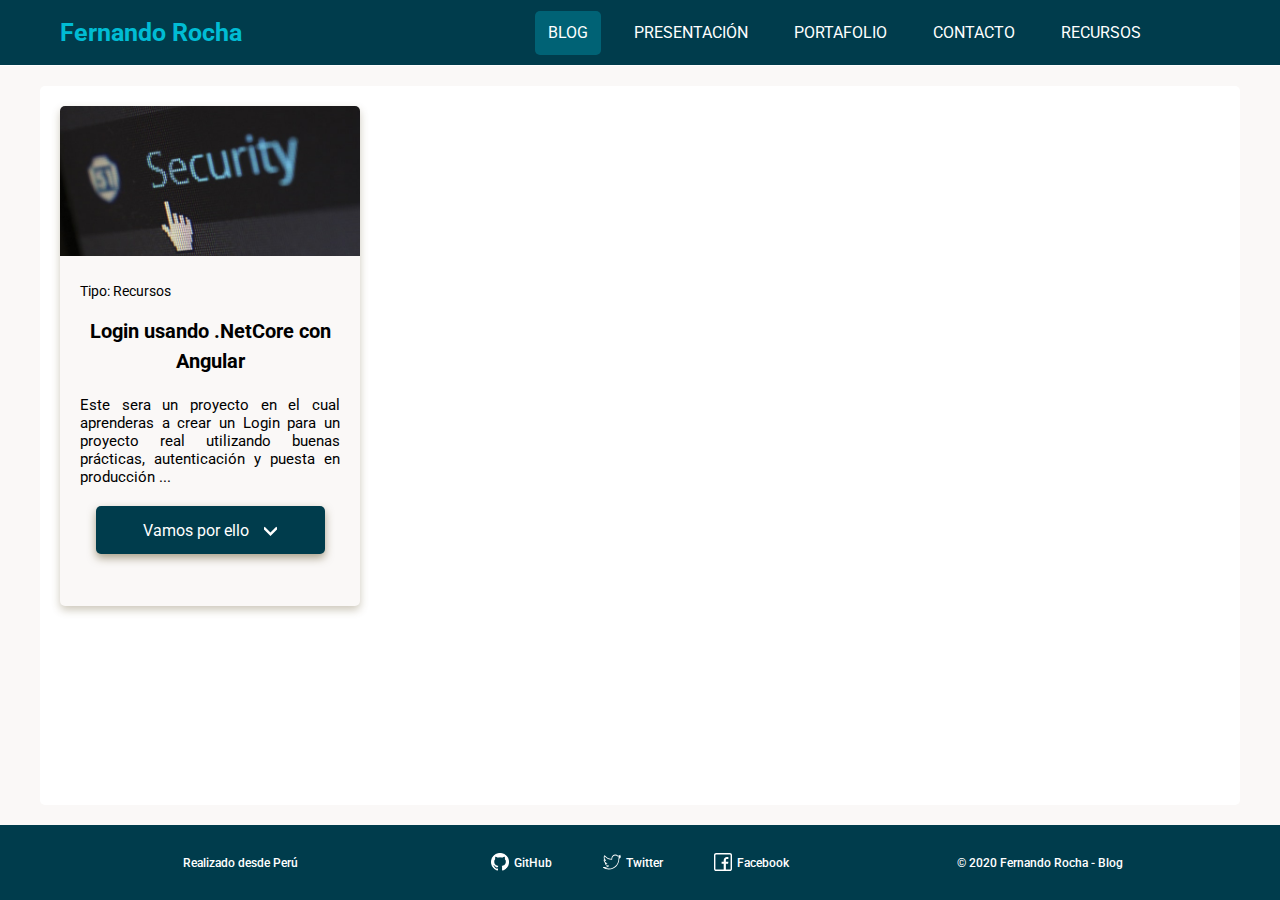
==== index.html @ 10b42d36 "Se agrega estilos para ordenar tarjetas y nueva pagina del blog" ====
<!DOCTYPE html>
<html lang="en">
    <head>
        <meta charset="UTF-8">
        <meta name="viewport" content="width=device-width, initial-scale=1.0">
        <title>Blog Fernando</title>
        <link rel="preconnect" href="https://fonts.gstatic.com">
        <link href="https://fonts.googleapis.com/css2?family=Roboto:wght@400;500;700&display=swap" rel="stylesheet">
        <link rel="stylesheet" href="./styles/styles.css">
        <link rel="stylesheet" href="./styles/blog.css">
        <link rel="stylesheet" href="./styles/blog-tablet.css" media="(min-width: 768px)">
        <link rel="stylesheet" href="./styles/tablet.css" media="(min-width: 768px)">
        <link rel="stylesheet" href="./styles/desktop.css" media="(min-width: 1024px)">
        <script src="script/nav_menu.js"></script>
    </head>
    <body>
        <header>
            <nav class="menu">
                <label class="menu_logo">Fernando Rocha</label>                
                <ul class="menu_items">
                    <li><a class="active" href="./index.html">Blog</a></li>
                    <li><a href="./presentacion.html">Presentación</a></li>
                    <li><a href="./portafolio.html">Portafolio</a></li>
                    <li><a href="./contacto.html">Contacto</a></li>
                    <li><a href="./recursos.html">Recursos</a></li>
                </ul>
                <span class="menu_btn"></span>
            </nav>
        </header>

        <main>
            <section class="main_container">
                <div class="main_container-header"></div>
                <h4>Tipo: Recursos</h4>
                <h3>Login usando .NetCore con Angular</h3>
                <p class="summary">
                    Este sera un proyecto en el cual aprenderas a crear un Login para un proyecto real 
                    utilizando buenas prácticas, autenticación y puesta en producción ...
                </p>
                <a href="./blog/Login-netcore-angular.html" class="main_container-button">Vamos por ello<span></span></a>
            </section>
        </main>

        <footer>
            <section class="footer_container">
                <section class="start">
                    <p>Realizado desde Perú</p>
                </section>
                <section class="middle">
                    <ul>
                        <li><span class="git"></span><a rel="noopener" href="https://github.com/frochaol" target="_blank">GitHub</a></li>
                        <li><span class="twitter"></span><a rel="noopener" href="https://twitter.com/frochaol" target="_blank">Twitter</a></li>
                        <li><span class="facebook"></span><a rel="noopener" href="https://www.facebook.com/frochaolivera/" target="_blank">Facebook</a></li>
                    </ul>
                </section>
                <section class="end">
                    <p>© 2020 Fernando Rocha - Blog</p>
                </section>
            </section>
        </footer>
    </body>
</html>
---- styles/styles.css ----
/* Orden de estilos
1. Posicionamiento
2. Modelo de caja
3. Tipografía
4. Visuales
5. Otros
*/

:root { 
    --primary-color: #003C4C;
    --secondary-color: #00BCD4;
    --just-white: #FFFFFF;
    --off-white: #FAF8F7;
}

*, *::before, *::after {
    box-sizing: border-box;
    margin: 0px;
    padding: 0px;
    outline: 0px;
}

html {
    font-size: 62.5%;
    font-family: 'Roboto', sans-serif;
}

body {
    background-color: var(--off-white);
}

/* Estilos barra de navegación */
header {
    background-color: var(--primary-color);
    border-bottom: 1px solid var(--just-white);
}

.menu {
    display: flex;
    justify-content: space-between;
    align-items: center;    
    height: 65px;
    width: 100%;    
}

.menu_logo {
    color: var(--secondary-color);
    font-size: 2.5rem;
    padding: 0 20px;
    font-weight: bold;
}

.menu_items {
    position: fixed;
    width: 100%;
    height: calc(100% - 65px);
    background: var(--secondary-color);
    top: -100vh;
    text-align: center;
    transition: all .4s;
    flex-direction: column;
    list-style: none;
}

.menu_items li {
    padding: 10px 0px 10px 0px;
    line-height: 3rem;
}

.menu_items li a {
    font-size: 2rem;
    color: var(--just-white);
    font-weight: bold;
    text-decoration: none;
    text-transform: uppercase;
}

.menu_items li:hover {
    background: none;
    background-color: rgba(0, 0, 0, .3);
}

.menu_btn {
    display: inline-flex;
    margin-right: 30px;
    width: 30px;
    height: 30px;
    cursor: pointer;
    background-image: url('../assets/icons/menu.svg');
    background-position: center;
    background-repeat: no-repeat;
}

ul.menu_show {
    top: 66px;
}

/* Estilos Main */

main {
    margin: 20px auto;
    width: 100%;
    max-width: 1200px;
    min-width: 320px;
    /* 186 pixeles es la suma del nav + footer */
    min-height: calc(100vh - 181px);
    background: var(--just-white);
    border-radius: 5px;
}

/* Estilos Footer */
footer {
    width: 100%;
    background-color: var(--primary-color);
}

.footer_container {
    display: flex;
    flex-direction: column;
    width: 100%;    
    height: 100%;    
}

.footer_container section {
    display: flex;
    flex-direction: column;
    width: 100%;
    height: 25px;
    justify-content: center;
    align-items: center;
}

.footer_container p {
    font-size: 1.2rem;
    font-weight: 500;
    color: var(--just-white);    
}

.footer_container .middle ul {
    display: flex;
    flex-direction: row;    
    justify-content: space-evenly;
    width: 100%;
    font-size: 1.4rem;
    font-weight: 500;
    line-height: 1.8rem;
    list-style: none;
}

.middle li {
    display: flex;
    align-items: center;    
    text-decoration: none;
    color: var(--just-white);
}

.middle a {
    text-decoration: none;
    color: var(--just-white);
    font-size: 1.2rem;
}

.middle span {
    display: inline-block;
    width: 18px;
    height: 18px;
    margin-right: 5px;
    margin-bottom: 2px;
    background-position: center;
    background-repeat: no-repeat;
    background-size: cover;
}

.git {
    background-image: url('../assets/icons/github.png');
}

.twitter {
    background-image: url('../assets/icons/twitter.svg');
}

.facebook {
    background-image: url('../assets/icons/facebook.svg');
}
---- styles/blog.css ----
main {
    display: flex;
    flex-direction: column;    
    justify-content: flex-start;
}

.main_container {
    margin: 20px auto;
    min-height: 450px;
    max-width: 300px;
    background-color: var(--off-white);
    border-radius: 5px;
    box-shadow: 0px 4px 8px rgba(89, 73, 30, 0.3);
}

.main_container-header {
    width: 100%;
    height: 150px;    
    margin-bottom: 20px;
    border-radius: 5px 5px 0px 0px;
    background-image: url('../assets/images/header1.jpg');
    background-size: cover;
    background-position: center;
    background-repeat: no-repeat;
}

.main_container h4 {
    padding-left: 20px;
    font-size: 1.4rem;
    font-weight: 400;
    line-height: 30px;
}

.main_container h3 {
    padding-bottom: 20px;
    padding-top: 10px;
    margin: 0 10px;
    font-weight: bold;
    font-size: 2rem;
    line-height: 30px;
    text-align: center;
}

.main_container .summary {
    margin-right: 20px;
    margin-left: 20px;
    margin-bottom: 10px;
    text-align: justify;
    font-size: 1.5rem;
}

.main_container a {
    font-size: 1.6rem;
    color: var(--just-white);
    text-decoration: none;
    text-align: center;
}

.main_container-button {
    display: block;
    margin: 20px auto;
    padding: 15px;
    width: 229px;
    height: 48px;
    border-radius: 5px;
    background-color: var(--primary-color);
    box-shadow: 0px 4px 8px rgba(89, 73, 30, 0.5);
}

.main_container-button span {
    display: inline-block;
    width: 13px;
    height: 10px;
    margin-left: 15px;
    background-image: url('../assets/icons/down-arrow.svg');
    background-size: cover;
    background-position: center;
    background-repeat: no-repeat;
}
---- styles/blog-tablet.css ----
main {
    display: flex;
    flex-direction: row;
}

.main_container {
    margin: 20px 20px;
    max-height: 500px;
}
---- styles/tablet.css ----
.menu_logo {
    font-size: 1.8rem;
    width: 100%;
}

.menu_items {
    display: flex;
    position: static;
    flex-direction: row;
    height: 65px;
    background: none;    
    justify-content: center;
    align-items: center;
}

.menu_items li {
    margin: 0 10px;
    border-radius: 3px;
}

.menu_items li a {
    display: block;
    padding: 7px 13px;
    font-size: 1.2rem;
    font-weight: 400;
    border-radius: 5px 5px 5px 5px;
}

/* Quitamos el hover del Li visible de mejor manera 
para el dispositivo mayor a celular y solo se agrega
a la etiqueta 'a' */
.menu_items li:hover {
    background: none;
}

.menu_items a:hover , a.active {
    background-color: rgba(0, 188, 212, .3);
}

.menu_btn {
    display: none;
}

/* Footer */ 

.footer_container {
    flex-direction: row;
    align-items: center;
    justify-content: center;
    height: 75px;
}
---- styles/desktop.css ----
.menu {
    max-width: 1200px;
    margin: auto;
}
.menu_logo {
    font-size: 2.5rem;
    width: 50%;
}

.menu_items li a {
    font-size: 1.6rem;
}

/* Footer */
.footer_container {
    max-width: 1200px;
    margin: 0 auto;
}
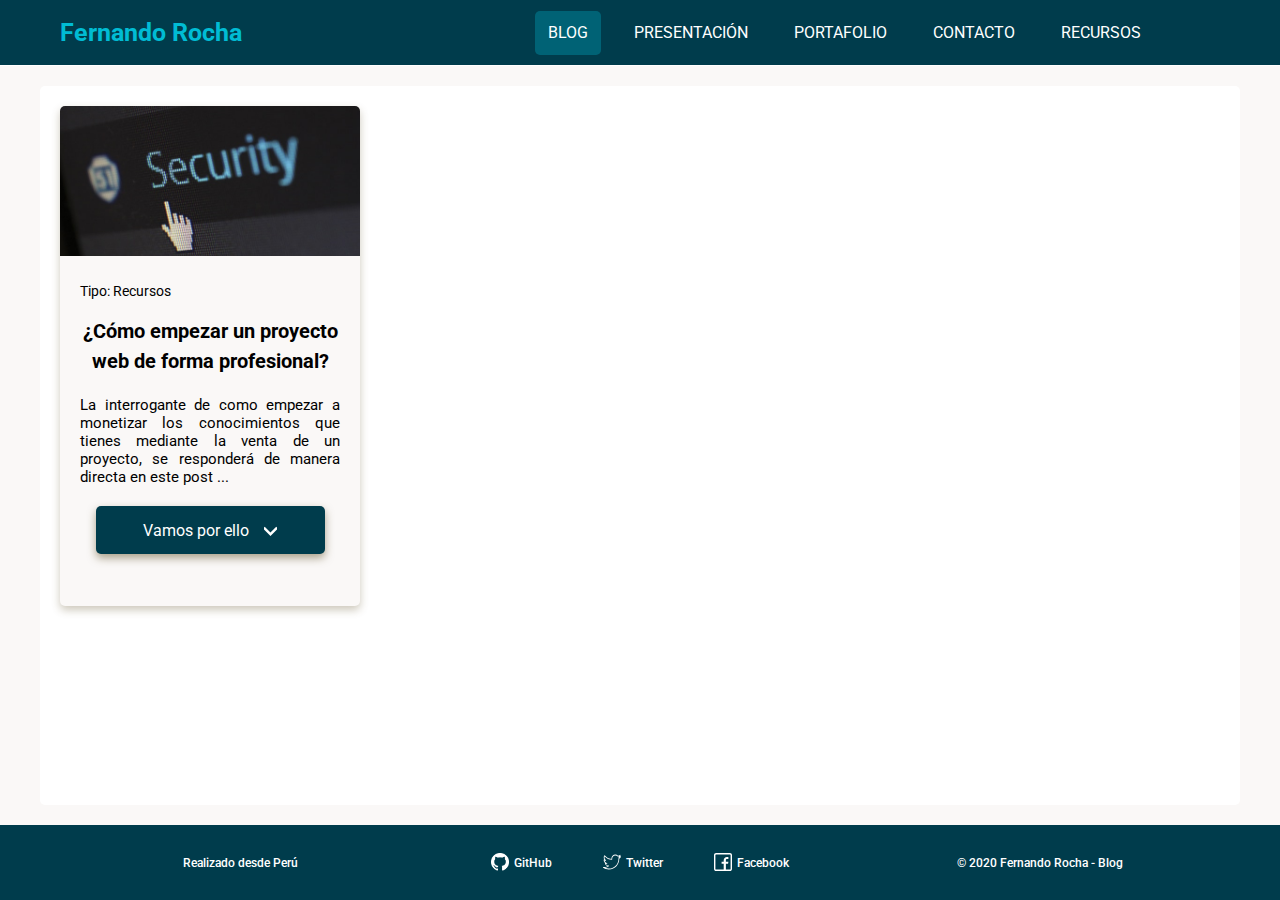
==== commit 78ef9e52: "Se actualizo estilo para botón y se agrego diferente texto al post" ====
--- a/index.html
+++ b/index.html
@@ -32,10 +32,10 @@
             <section class="main_container">
                 <div class="main_container-header"></div>
                 <h4>Tipo: Recursos</h4>
-                <h3>Login usando .NetCore con Angular</h3>
+                <h3>¿Cómo empezar un proyecto web de forma profesional?</h3>
                 <p class="summary">
-                    Este sera un proyecto en el cual aprenderas a crear un Login para un proyecto real 
-                    utilizando buenas prácticas, autenticación y puesta en producción ...
+                    La interrogante de como empezar a monetizar los conocimientos que tienes mediante 
+                    la venta de un proyecto, se responderá de manera directa en este post ...
                 </p>
                 <a href="./blog/Login-netcore-angular.html" class="main_container-button">Vamos por ello<span></span></a>
             </section>
--- a/styles/blog.css
+++ b/styles/blog.css
@@ -56,6 +56,11 @@
     text-align: center;
 }
 
+.main_container a:hover {
+    background-color: var(--secondary-color);
+    transition: .5s;
+}
+
 .main_container-button {
     display: block;
     margin: 20px auto;
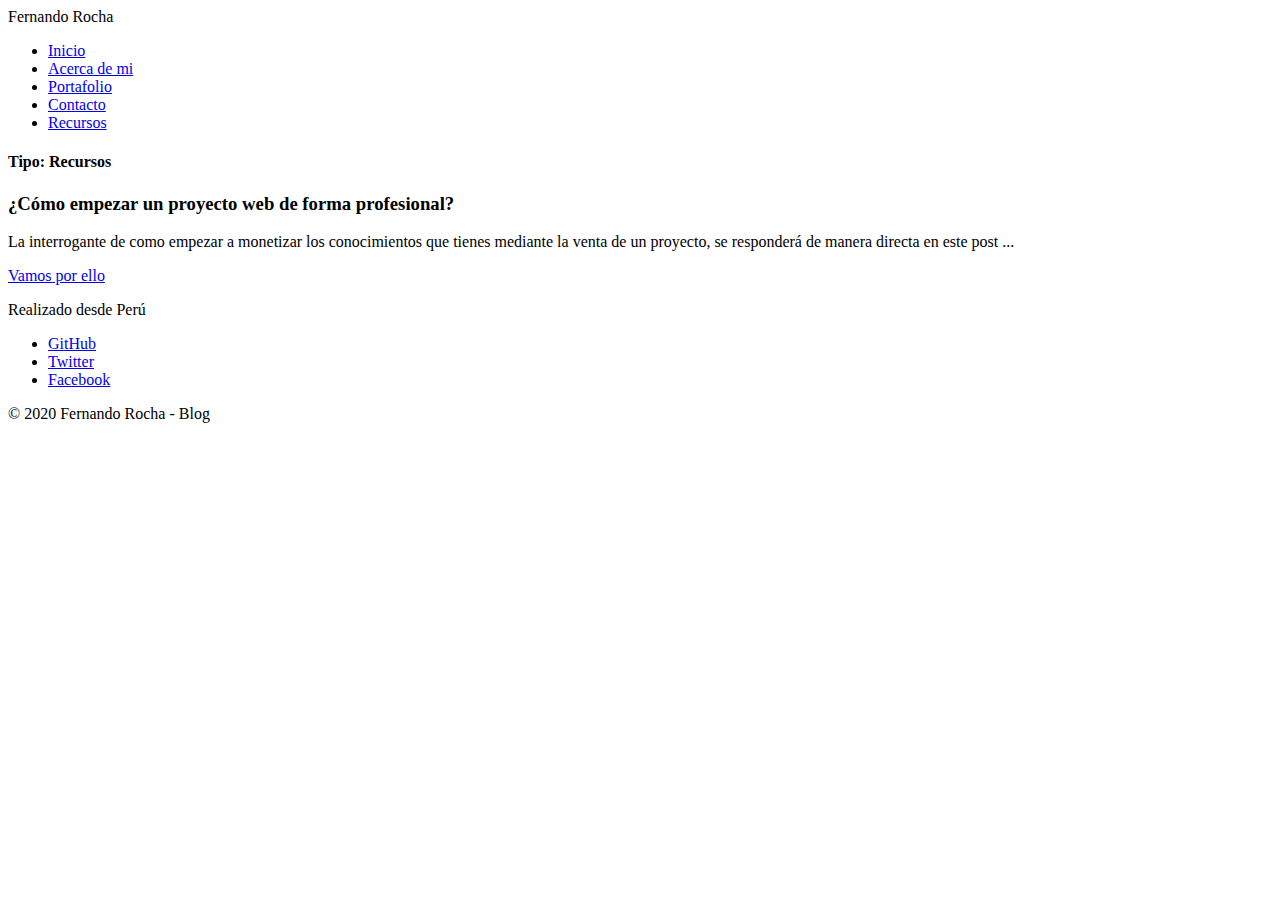
==== commit 152ca840: "Se agrega nuevo estilo para navegación, y se re-estructura el proyecto para mejor entendimiento" ====
--- a/index.html
+++ b/index.html
@@ -3,14 +3,16 @@
     <head>
         <meta charset="UTF-8">
         <meta name="viewport" content="width=device-width, initial-scale=1.0">
-        <title>Blog Fernando</title>
+        <title>Fernando Rocha</title>
         <link rel="preconnect" href="https://fonts.gstatic.com">
         <link href="https://fonts.googleapis.com/css2?family=Roboto:wght@400;500;700&display=swap" rel="stylesheet">
-        <link rel="stylesheet" href="./styles/styles.css">
-        <link rel="stylesheet" href="./styles/blog.css">
-        <link rel="stylesheet" href="./styles/blog-tablet.css" media="(min-width: 768px)">
-        <link rel="stylesheet" href="./styles/tablet.css" media="(min-width: 768px)">
-        <link rel="stylesheet" href="./styles/desktop.css" media="(min-width: 1024px)">
+        <!-- Estilos generales Header Footer -->
+        <link rel="stylesheet" href="./styles/general/mobile.css">
+        <link rel="stylesheet" href="./styles/general/tablet.css" media="(min-width: 768px)">
+        <link rel="stylesheet" href="./styles/general/desktop.css" media="(min-width: 1024px)">
+        <!-- Estilos dedicados a la página actual-->
+        <link rel="stylesheet" href="./styles/inicio/inicio.css">
+        <link rel="stylesheet" href="./styles/Inicio/inicio-tablet.css" media="(min-width: 768px)">        
         <script src="script/nav_menu.js"></script>
     </head>
     <body>
@@ -18,8 +20,8 @@
             <nav class="menu">
                 <label class="menu_logo">Fernando Rocha</label>                
                 <ul class="menu_items">
-                    <li><a class="active" href="./index.html">Blog</a></li>
-                    <li><a href="./presentacion.html">Presentación</a></li>
+                    <li><a class="active" href="./index.html">Inicio</a></li>
+                    <li><a href="./acerca-de-mi.html">Acerca de mi</a></li>
                     <li><a href="./portafolio.html">Portafolio</a></li>
                     <li><a href="./contacto.html">Contacto</a></li>
                     <li><a href="./recursos.html">Recursos</a></li>
@@ -37,7 +39,7 @@
                     La interrogante de como empezar a monetizar los conocimientos que tienes mediante 
                     la venta de un proyecto, se responderá de manera directa en este post ...
                 </p>
-                <a href="./blog/Login-netcore-angular.html" class="main_container-button">Vamos por ello<span></span></a>
+                <a href="./Inicio/empezar-proyecto.html" class="main_container-button">Vamos por ello<span></span></a>
             </section>
         </main>
 
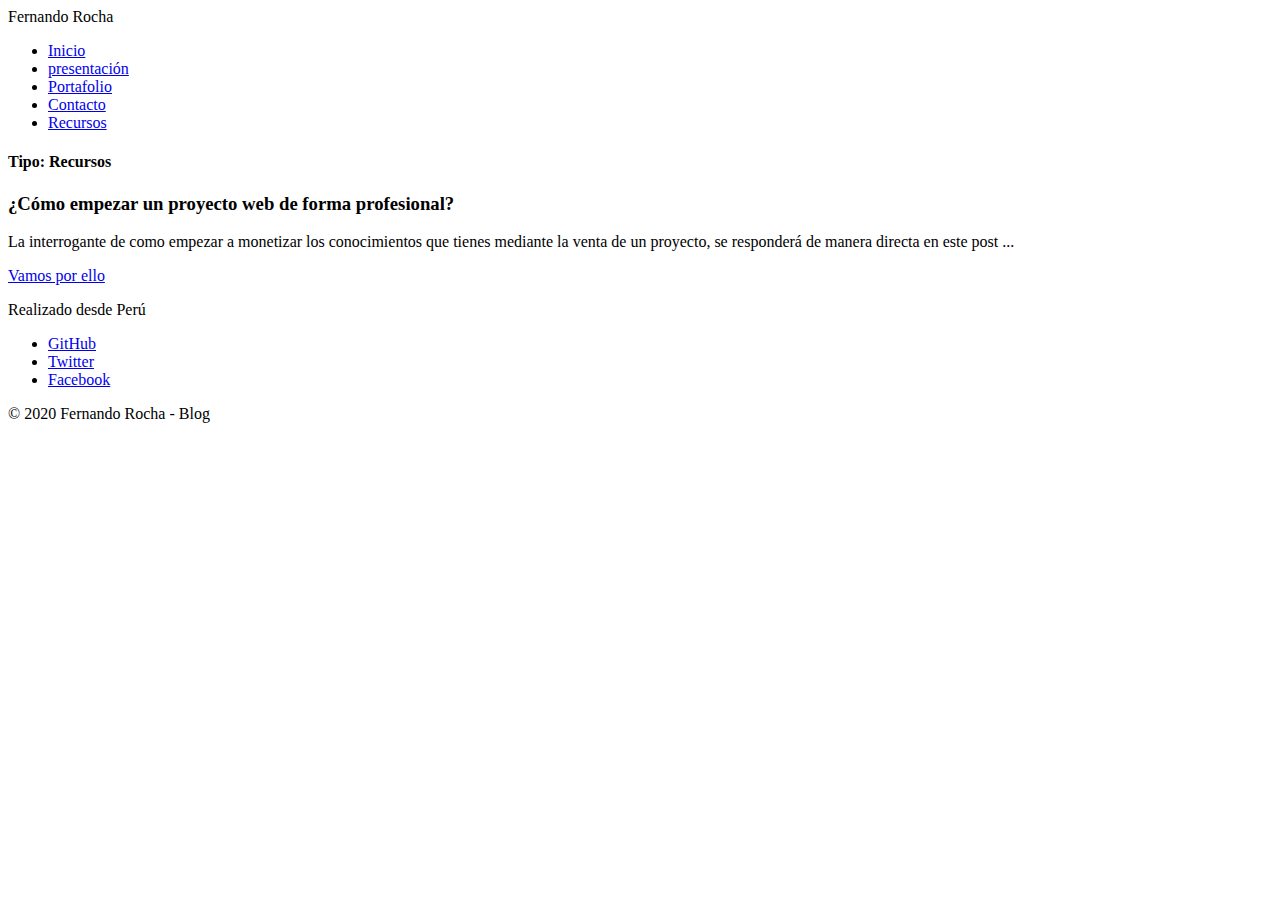
==== commit 46d1f57d: "Se agrega nueva página de presentación y ajuste de estilos global" ====
--- a/index.html
+++ b/index.html
@@ -21,7 +21,7 @@
                 <label class="menu_logo">Fernando Rocha</label>                
                 <ul class="menu_items">
                     <li><a class="active" href="./index.html">Inicio</a></li>
-                    <li><a href="./acerca-de-mi.html">Acerca de mi</a></li>
+                    <li><a href="./presentacion.html">presentación</a></li>
                     <li><a href="./portafolio.html">Portafolio</a></li>
                     <li><a href="./contacto.html">Contacto</a></li>
                     <li><a href="./recursos.html">Recursos</a></li>
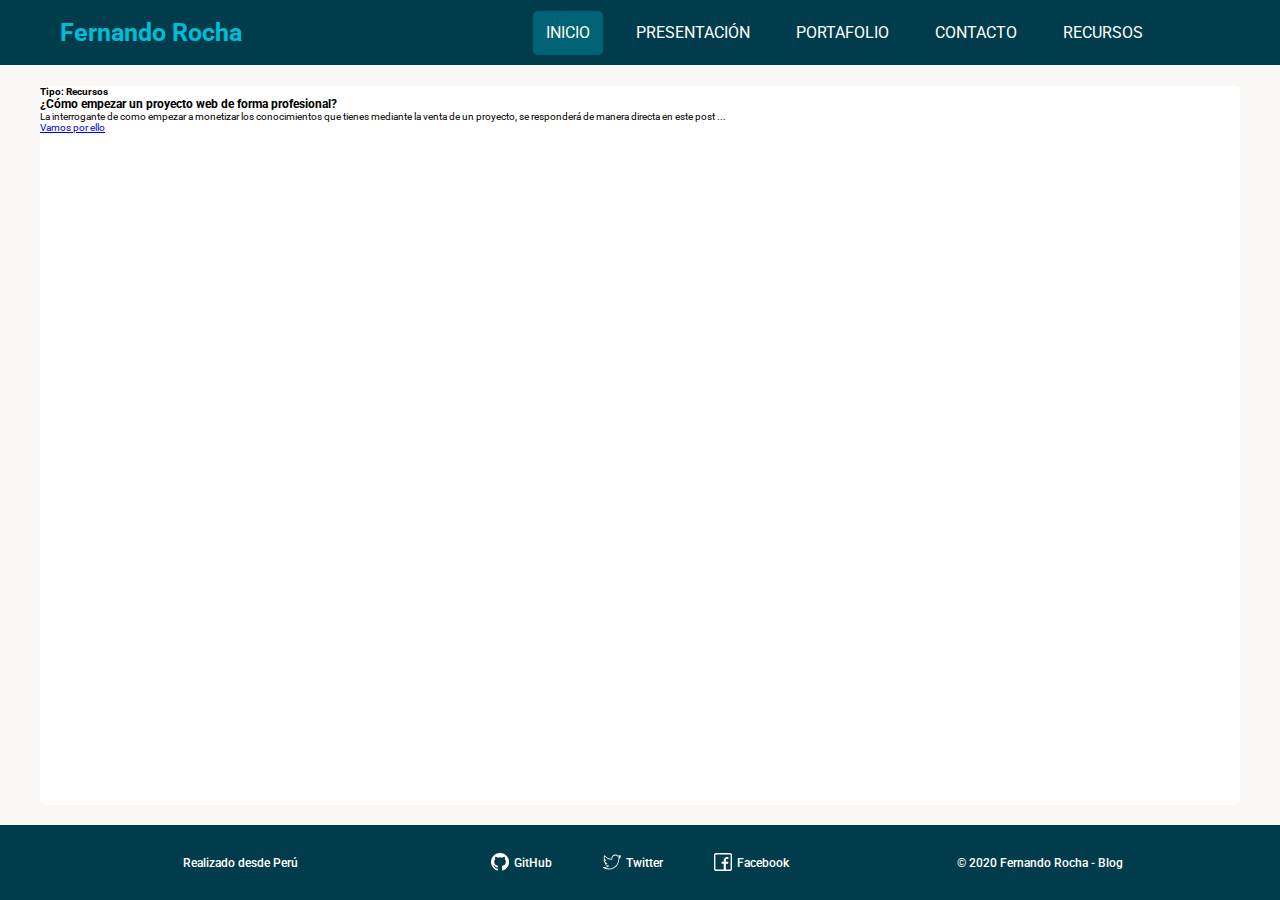
==== commit 1a98af16: "Quito estilos del index" ====
--- a/index.html
+++ b/index.html
@@ -11,8 +11,7 @@
         <link rel="stylesheet" href="./styles/general/tablet.css" media="(min-width: 768px)">
         <link rel="stylesheet" href="./styles/general/desktop.css" media="(min-width: 1024px)">
         <!-- Estilos dedicados a la página actual-->
-        <link rel="stylesheet" href="./styles/inicio/inicio.css">
-        <link rel="stylesheet" href="./styles/Inicio/inicio-tablet.css" media="(min-width: 768px)">        
+           
         <script src="script/nav_menu.js"></script>
     </head>
     <body>
--- a/styles/general/mobile.css
+++ b/styles/general/mobile.css
@@ -0,0 +1,185 @@
+/* Orden de estilos
+1. Posicionamiento
+2. Modelo de caja
+3. Tipografía
+4. Visuales
+5. Otros
+*/
+
+:root { 
+    --primary-color: #003C4C;
+    --secondary-color: #00BCD4;
+    --just-white: #FFFFFF;
+    --off-white: #FAF8F7;
+    --just-black: #000000;
+}
+
+*, *::before, *::after {
+    box-sizing: border-box;
+    margin: 0px;
+    padding: 0px;
+    outline: 0px;
+}
+
+html {
+    font-size: 62.5%;
+    font-family: 'Roboto', sans-serif;
+}
+
+body {
+    background-color: var(--off-white);
+}
+
+/* Estilos barra de navegación */
+header {
+    background-color: var(--primary-color);
+    border-bottom: 1px solid var(--just-white);
+}
+
+.menu {
+    display: flex;
+    justify-content: space-between;
+    align-items: center;    
+    height: 65px;
+    width: 100%;    
+}
+
+.menu_logo {
+    color: var(--secondary-color);
+    font-size: 2.5rem;
+    padding: 0 20px;
+    font-weight: bold;
+}
+
+.menu_items {
+    position: fixed;
+    width: 100%;
+    height: calc(100% - 65px);
+    background: var(--secondary-color);
+    top: -100vh;
+    text-align: center;
+    transition: all .4s;
+    flex-direction: column;
+    list-style: none;
+}
+
+.menu_items li {
+    padding: 10px 0px 10px 0px;
+    line-height: 3rem;
+}
+
+.menu_items li a {
+    font-size: 2rem;
+    color: var(--just-white);
+    font-weight: bold;
+    text-decoration: none;
+    text-transform: uppercase;
+}
+
+.menu_items li:hover {
+    background: none;
+    background-color: rgba(0, 0, 0, .3);
+}
+
+.menu_btn {
+    display: inline-flex;
+    margin-right: 30px;
+    width: 30px;
+    height: 30px;
+    cursor: pointer;
+    background-image: url('../../assets/icons/menu.svg');
+    background-position: center;
+    background-repeat: no-repeat;
+}
+
+ul.menu_show {
+    top: 66px;
+}
+
+/* Estilos Main */
+
+main {
+    margin: 20px auto;
+    width: 100%;
+    max-width: 1200px;
+    min-width: 320px;
+    /* 186 pixeles es la suma del nav + footer */
+    min-height: calc(100vh - 181px);
+    background: var(--just-white);
+    border-radius: 5px;
+}
+
+/* Estilos Footer */
+footer {
+    width: 100%;
+    background-color: var(--primary-color);
+}
+
+.footer_container {
+    display: flex;
+    flex-direction: column;
+    width: 100%;    
+    height: 100%;    
+}
+
+.footer_container section {
+    display: flex;
+    flex-direction: column;
+    width: 100%;
+    height: 25px;
+    justify-content: center;
+    align-items: center;
+}
+
+.footer_container p {
+    font-size: 1.2rem;
+    font-weight: 500;
+    color: var(--just-white);    
+}
+
+.footer_container .middle ul {
+    display: flex;
+    flex-direction: row;    
+    justify-content: space-evenly;
+    width: 100%;
+    font-size: 1.4rem;
+    font-weight: 500;
+    line-height: 1.8rem;
+    list-style: none;
+}
+
+.middle li {
+    display: flex;
+    align-items: center;    
+    text-decoration: none;
+    color: var(--just-white);
+}
+
+.middle a {
+    text-decoration: none;
+    color: var(--just-white);
+    font-size: 1.2rem;
+}
+
+.middle span {
+    display: inline-block;
+    width: 18px;
+    height: 18px;
+    margin-right: 5px;
+    margin-bottom: 2px;
+    background-position: center;
+    background-repeat: no-repeat;
+    background-size: cover;
+}
+
+.git {
+    background-image: url('../../assets/icons/github.png');
+}
+
+.twitter {
+    background-image: url('../../assets/icons/twitter.svg');
+}
+
+.facebook {
+    background-image: url('../../assets/icons/facebook.svg');
+}--- a/styles/general/tablet.css
+++ b/styles/general/tablet.css
@@ -0,0 +1,52 @@
+.menu_logo {
+    font-size: 1.8rem;
+    width: 100%;
+}
+
+.menu_items {
+    display: flex;
+    position: static;
+    flex-direction: row;
+    height: 65px;
+    background: none;    
+    justify-content: center;
+    align-items: center;
+}
+
+.menu_items li {
+    margin: 0 10px;
+    border-radius: 3px;
+}
+
+.menu_items li a {
+    display: block;
+    padding: 7px 13px;
+    font-size: 1.2rem;
+    font-weight: 400;
+    border-radius: 5px 5px 5px 5px;
+}
+
+/* Quitamos el hover del Li visible de mejor manera 
+para el dispositivo mayor a celular y solo se agrega
+a la etiqueta 'a' */
+.menu_items li:hover {
+    background: none;
+}
+
+.menu_items a:hover , a.active {
+    background-color: rgba(0, 188, 212, .3);
+    transition: .5s;
+}
+
+.menu_btn {
+    display: none;
+}
+
+/* Footer */ 
+
+.footer_container {
+    flex-direction: row;
+    align-items: center;
+    justify-content: center;
+    height: 75px;
+}--- a/styles/general/desktop.css
+++ b/styles/general/desktop.css
@@ -0,0 +1,18 @@
+.menu {
+    max-width: 1200px;
+    margin: auto;
+}
+.menu_logo {
+    font-size: 2.5rem;
+    width: 50%;
+}
+
+.menu_items li a {
+    font-size: 1.6rem;
+}
+
+/* Footer */
+.footer_container {
+    max-width: 1200px;
+    margin: 0 auto;
+}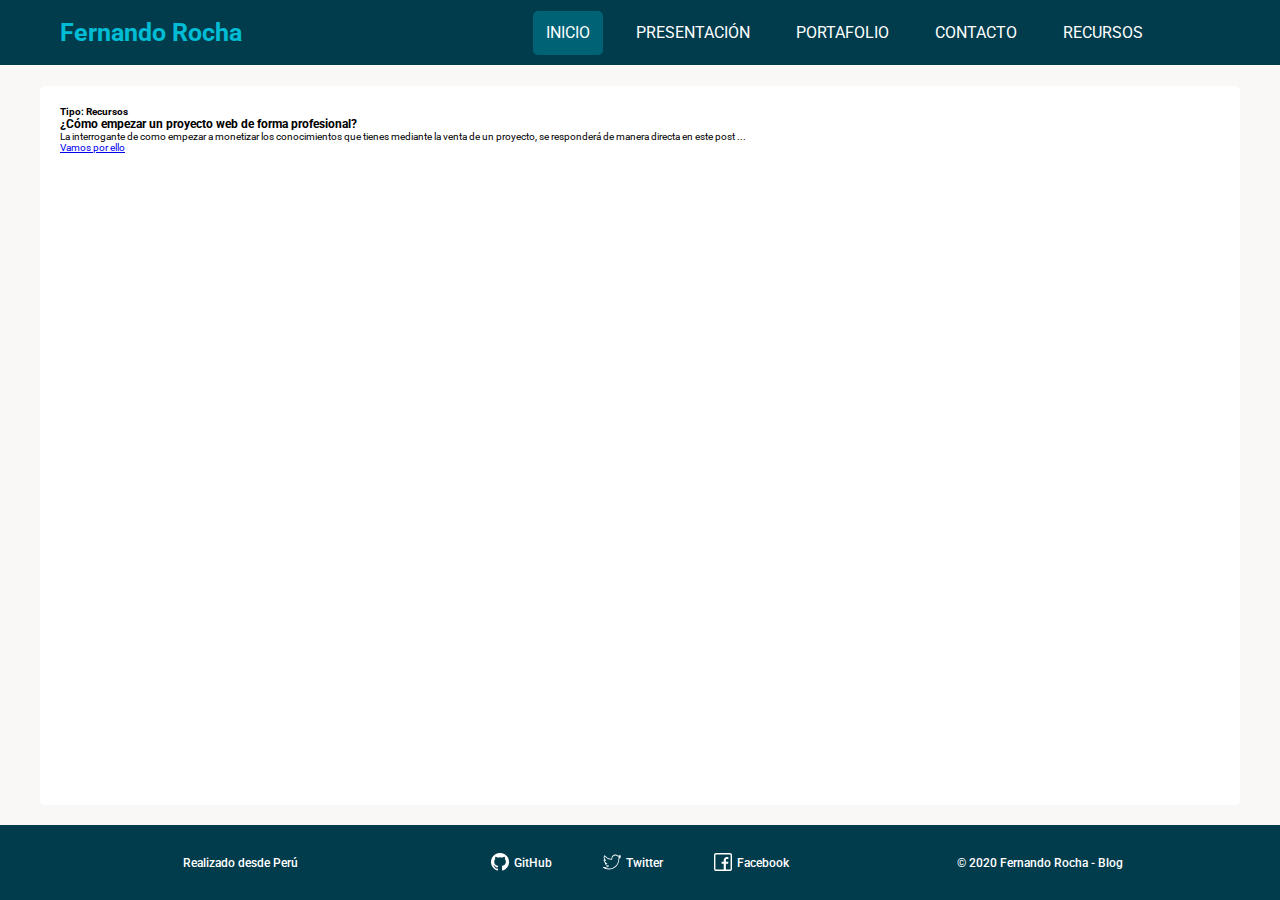
==== commit 1ec02c8d: "Se agregan los estilos nuevamente" ====
--- a/index.html
+++ b/index.html
@@ -11,7 +11,8 @@
         <link rel="stylesheet" href="./styles/general/tablet.css" media="(min-width: 768px)">
         <link rel="stylesheet" href="./styles/general/desktop.css" media="(min-width: 1024px)">
         <!-- Estilos dedicados a la página actual-->
-           
+        <link rel="stylesheet" href="./styles/inicio/inicio.css">
+        <link rel="stylesheet" href="./styles/Inicio/inicio-tablet.css" media="(min-width: 768px)">        
         <script src="script/nav_menu.js"></script>
     </head>
     <body>
--- a/styles/Inicio/inicio-tablet.css
+++ b/styles/Inicio/inicio-tablet.css
@@ -0,0 +1,9 @@
+main {
+    display: flex;
+    flex-direction: row;
+}
+
+.main_container {
+    margin: 20px 20px;
+    max-height: 500px;
+}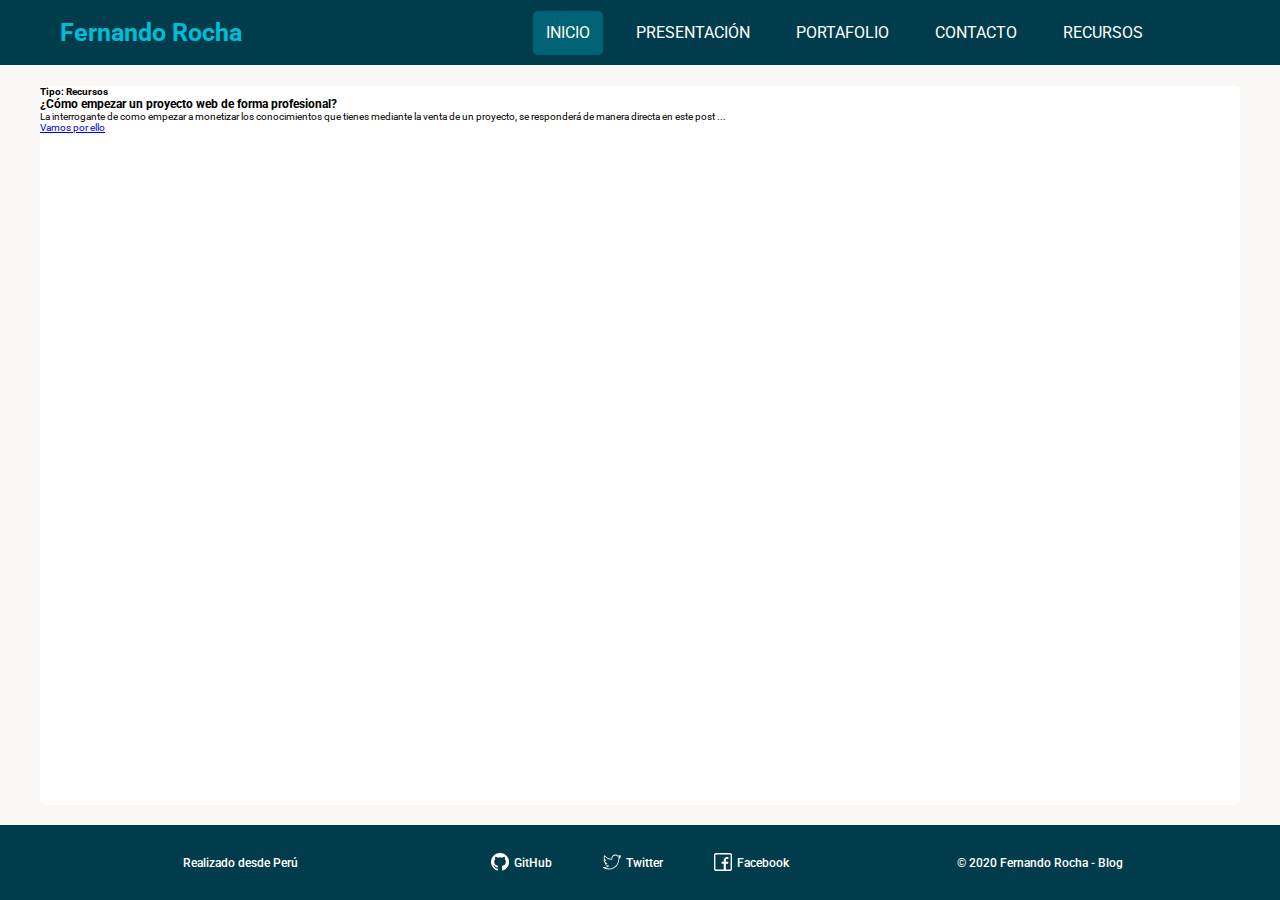
==== commit 17845965: "Solución de mayúscula, no permitía encontrar archivo" ====
--- a/index.html
+++ b/index.html
@@ -12,7 +12,7 @@
         <link rel="stylesheet" href="./styles/general/desktop.css" media="(min-width: 1024px)">
         <!-- Estilos dedicados a la página actual-->
         <link rel="stylesheet" href="./styles/inicio/inicio.css">
-        <link rel="stylesheet" href="./styles/Inicio/inicio-tablet.css" media="(min-width: 768px)">        
+        <link rel="stylesheet" href="./styles/inicio/inicio-tablet.css" media="(min-width: 768px)">        
         <script src="script/nav_menu.js"></script>
     </head>
     <body>
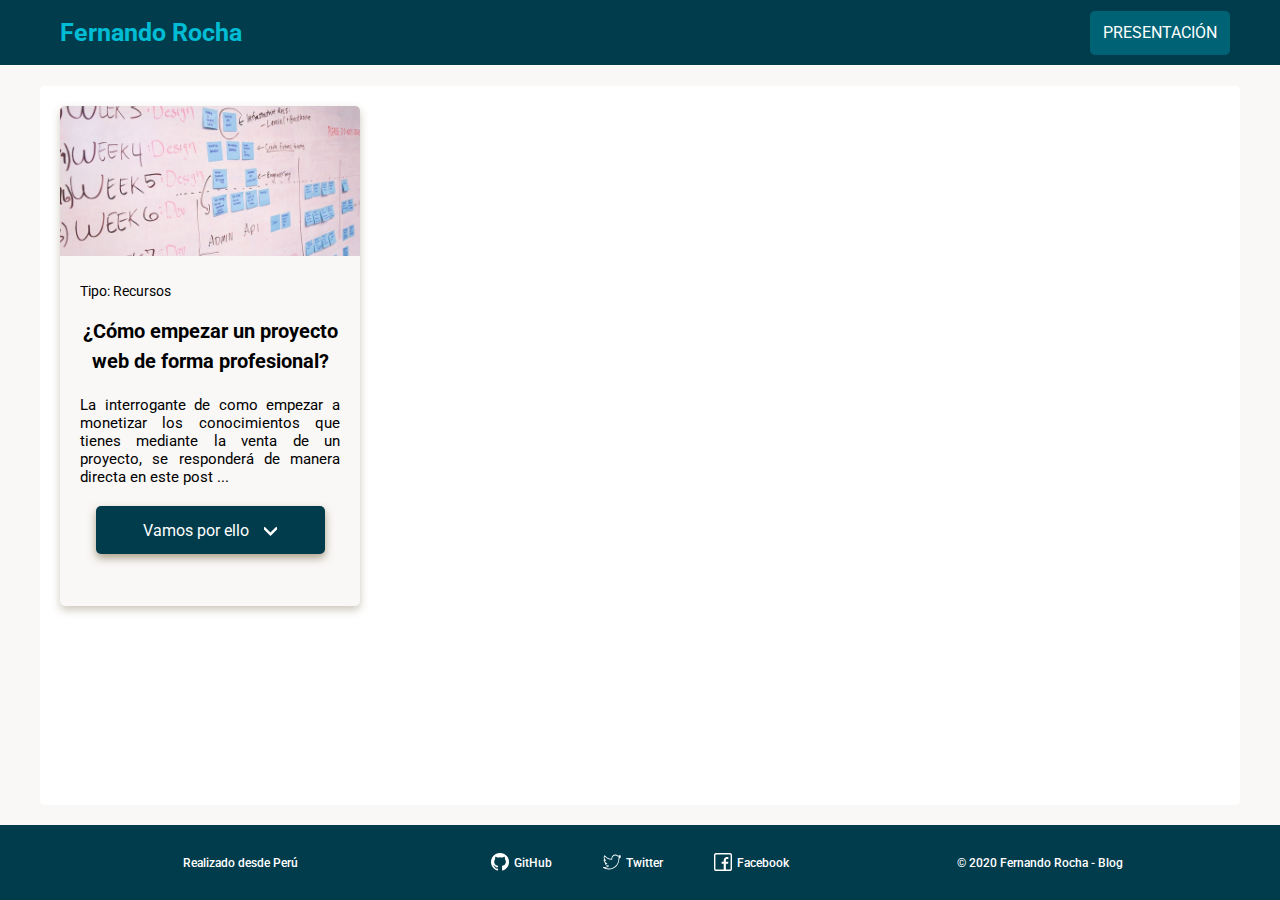
==== commit 0842e7c0: "feat: [PersonalBlog] update menu" ====
--- a/index.html
+++ b/index.html
@@ -20,11 +20,11 @@
             <nav class="menu">
                 <label class="menu_logo">Fernando Rocha</label>                
                 <ul class="menu_items">
-                    <li><a class="active" href="./index.html">Inicio</a></li>
-                    <li><a href="./presentacion.html">presentación</a></li>
-                    <li><a href="./portafolio.html">Portafolio</a></li>
+                    <!-- <li><a class="active" href="./index.html">Inicio</a></li> -->
+                    <li><a class="active" href="./presentacion.html">presentación</a></li>
+                    <!-- <li><a href="./portafolio.html">Portafolio</a></li>
                     <li><a href="./contacto.html">Contacto</a></li>
-                    <li><a href="./recursos.html">Recursos</a></li>
+                    <li><a href="./recursos.html">Recursos</a></li> -->
                 </ul>
                 <span class="menu_btn"></span>
             </nav>
--- a/styles/general/tablet.css
+++ b/styles/general/tablet.css
@@ -9,7 +9,7 @@
     flex-direction: row;
     height: 65px;
     background: none;    
-    justify-content: center;
+    justify-content: flex-end;
     align-items: center;
 }
 
--- a/styles/inicio/inicio.css
+++ b/styles/inicio/inicio.css
@@ -0,0 +1,84 @@
+main {
+    display: flex;
+    flex-direction: column;    
+    justify-content: flex-start;
+}
+
+.main_container {
+    margin: 20px auto;
+    min-height: 450px;
+    max-width: 300px;
+    background-color: var(--off-white);
+    border-radius: 5px;
+    box-shadow: 0px 4px 8px rgba(89, 73, 30, 0.3);
+}
+
+.main_container-header {
+    width: 100%;
+    height: 150px;    
+    margin-bottom: 20px;
+    border-radius: 5px 5px 0px 0px;
+    background-image: url('../../assets/images/posts/post1-mobile.jpg');
+    background-size: cover;
+    background-position: center;
+    background-repeat: no-repeat;
+}
+
+.main_container h4 {
+    padding-left: 20px;
+    font-size: 1.4rem;
+    font-weight: 400;
+    line-height: 30px;
+}
+
+.main_container h3 {
+    padding-bottom: 20px;
+    padding-top: 10px;
+    margin: 0 10px;
+    font-weight: bold;
+    font-size: 2rem;
+    line-height: 30px;
+    text-align: center;
+}
+
+.main_container .summary {
+    margin-right: 20px;
+    margin-left: 20px;
+    margin-bottom: 10px;
+    text-align: justify;
+    font-size: 1.5rem;
+}
+
+.main_container a {
+    font-size: 1.6rem;
+    color: var(--just-white);
+    text-decoration: none;
+    text-align: center;
+}
+
+.main_container a:hover {
+    background-color: var(--secondary-color);
+    transition: .5s;
+}
+
+.main_container-button {
+    display: block;
+    margin: 20px auto;
+    padding: 15px;
+    width: 229px;
+    height: 48px;
+    border-radius: 5px;
+    background-color: var(--primary-color);
+    box-shadow: 0px 4px 8px rgba(89, 73, 30, 0.5);
+}
+
+.main_container-button span {
+    display: inline-block;
+    width: 13px;
+    height: 10px;
+    margin-left: 15px;
+    background-image: url('../../assets/icons/down-arrow.svg');
+    background-size: cover;
+    background-position: center;
+    background-repeat: no-repeat;
+}
--- a/styles/inicio/inicio-tablet.css
+++ b/styles/inicio/inicio-tablet.css
@@ -0,0 +1,9 @@
+main {
+    display: flex;
+    flex-direction: row;
+}
+
+.main_container {
+    margin: 20px 20px;
+    max-height: 500px;
+}